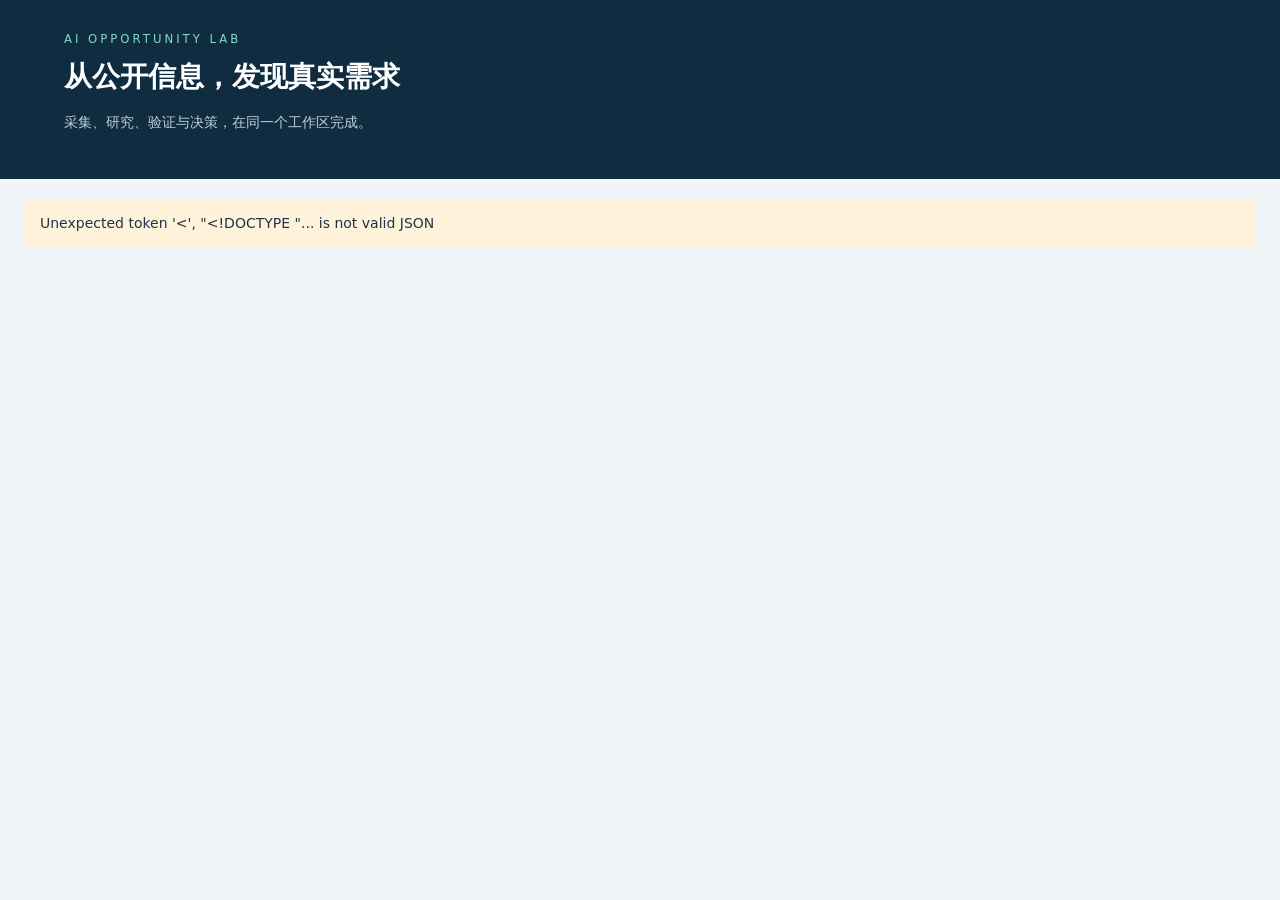
==== index.html @ 71e48bf8 "Add independent clustering stability evaluation" ====
<!doctype html>
<html lang="zh-CN"><head><meta charset="utf-8"><meta name="viewport" content="width=device-width,initial-scale=1"><meta name="robots" content="noindex,nofollow"><title>AI 机会研究台</title><link rel="stylesheet" href="/style.css"><script src="/ui.js?v=20261113-stability-1" defer></script></head>
<body><header><div><small>AI OPPORTUNITY LAB</small><h1>从公开信息，发现真实需求</h1><p>采集、研究、验证与决策，在同一个工作区完成。</p></div><div id="account"></div></header>
<main><p id="notice" role="status"></p>
<section id="login-panel" class="panel narrow" hidden><h2 id="login-title">登录研究台</h2><p id="login-help" class="hint"></p><form id="login-form"><label for="username">用户名</label><input id="username" autocomplete="username" pattern="[A-Za-z0-9_-]{3,32}" required placeholder="3–32 位英文、数字、下划线或横线"><label for="password">密码</label><input id="password" type="password" autocomplete="current-password" minlength="10" maxlength="128" required><button>登录 / 创建管理员</button></form></section>
<div id="workspace" hidden><nav class="steps"><span>01 多源采集</span><span>02 机会判别</span><span>03 语义聚类</span><span>04 价值排序</span><span>05 立项初稿</span></nav>
<div class="layout"><aside><section class="panel" id="create-panel"><h2>新建研究批次</h2><form id="batch-form"><label for="direction">需求方向</label><input id="direction" minlength="2" maxlength="120" required placeholder="企业办公自动化"><label for="query">公开渠道检索词</label><textarea id="query" minlength="2" maxlength="1300" required placeholder="AI meeting assistant&#10;document automation&#10;workflow automation"></textarea><p class="hint">每行一组检索词，最多8组，每组最多160字符；分组检索并去重。</p><fieldset><legend>数据来源</legend><label class="check"><input type="checkbox" name="source" value="github_issues" checked> GitHub 问题 / 功能需求正文</label><label class="check"><input type="checkbox" name="source" value="github"> GitHub 项目简介</label><label class="check"><input type="checkbox" name="source" value="stackoverflow" checked> Stack Overflow 问题正文</label><label class="check"><input type="checkbox" name="source" value="hackernews" checked> Hacker News 讨论 / 评论</label><label class="check"><input type="checkbox" name="source" value="superuser" checked> Super User 软件使用问答</label><label class="check"><input type="checkbox" name="source" value="workplace"> The Workplace 工作场景问答</label><label class="check"><input type="checkbox" name="source" value="n8n" disabled> n8n 官方社区（条款限制，已停用）</label><label class="check"><input type="checkbox" name="source" value="make" disabled> Make 官方社区（条款限制，已停用）</label><label class="check"><input type="checkbox" name="source" value="nodered"> Node-RED 官方论坛（近期帖子筛选）</label></fieldset><label for="limit">每来源每组检索词最多条数</label><select id="limit"><option value="10">10</option><option value="20">20</option><option value="50">50</option><option value="100" selected>100</option><option value="200">200</option><option value="500">500</option></select><label for="days">时间窗口</label><select id="days"><option value="30">30 天</option><option value="90">90 天</option><option value="365" selected>365 天</option><option value="730">两年</option></select><button>采集公开数据</button></form><p class="hint">GitHub 问题按发布时间筛选，项目简介按最近代码更新筛选，问答站按问题发布时间筛选，Hacker News 按帖子或评论发布时间筛选（外链文章正文不采集）。Super User、The Workplace 与 Stack Overflow 同属 Stack Exchange 网络，共享接口限流。自动分页，遇到限流保留已采集页面并标记未完成；条数为上限，热度指标不跨平台直接相加。Node-RED 官方论坛最多扫描近期10页、补取30条单帖正文，并按关键词筛选后以样本阅读计数排序，不是全站历史搜索。官方社区中的用户陈述未经独立证实。</p></section>
<section class="panel"><h2>研究批次</h2><div id="batches"></div></section>
<details class="panel" id="admin-panel"><summary>模型与团队设置</summary><form id="key-form"><label for="provider">模型服务</label><select id="provider"><option value="deepseek">DeepSeek · 付费</option><option value="bigmodel">智谱 GLM-4-Flash-250414 · 官方免费模型</option></select><p class="hint">智谱需使用自己的智谱 API Key。免费仍有限流，以平台当前规则为准。分别选择服务保存密钥，两把密钥可同时保存在进程内存。最后保存的服务为主模型；勾选分析区的自动切换后，另一服务作为备用。</p><label for="key">所选服务的 API Key</label><input id="key" type="password" autocomplete="off" minlength="10" maxlength="300" required><button>保存到本地进程内存</button><p id="key-state" class="hint"></p></form><hr><form id="user-form"><h3>添加队友账号</h3><label for="new-user">用户名</label><input id="new-user" pattern="[A-Za-z0-9_-]{3,32}" required><label for="new-password">初始密码（至少10位）</label><input id="new-password" type="password" minlength="10" maxlength="128" autocomplete="new-password" required><label for="role">角色</label><select id="role"><option value="researcher">研究员：采集、分析、复核</option><option value="decision">决策者：查看、复核、导出</option></select><button>创建账号</button></form><p class="hint">三种角色共享本地项目数据。管理员额外管理密钥和账号。仅供本机使用，未配置公网部署安全措施。</p></details></aside>
<section><div class="panel"><h2 id="heading">研究工作区</h2><p id="summary" class="hint">选择批次查看数据与分析。</p><div id="errors" class="error"></div><div id="source-status"></div><div id="actions" class="toolbar"></div><div id="analysis-summary"></div>
<details id="analysis-panel" open hidden><summary>运行分析 / 继续未完成分析</summary><form id="analysis-form" class="grid-form"><label class="check full"><input id="fallback-enabled" type="checkbox">限流时自动切换备用模型（DeepSeek 按量收费，共用本批次预算）</label><label>候选证据复核模型<select id="verification-provider"><option value="none">不启用</option><option value="deepseek">DeepSeek · 候选逐条复核（付费）</option><option value="bigmodel">智谱 · 候选逐条复核</option></select></label><label>AI并发数<input id="concurrency" type="number" min="1" max="32" step="1" value="8" required></label><label>机会阈值<input id="threshold" type="number" min="0" max="1" step="0.05" value="0.7" required></label><label>多源权重<input id="coverage-weight" type="number" min="0.01" max="1" step="0.01" value="0.6" required></label><label>规模权重<input id="scale-weight" type="number" min="0.01" max="1" step="0.01" value="0.4" required></label><label>批次预算保护值（元）<input id="budget" type="number" min="0.1" max="100" step="0.1" value="5" required></label><p class="hint full">点击后将本批次已清洗的公开文本发送给当前选择的模型服务。智谱指定模型按官方免费政策使用；DeepSeek 按用量收费。Key 不会随导出文件保存。预算按高峰参考价保守估计，非供应商硬限额；最终以账单为准。长文本自动分段并汇总，调用次数和等待时间会增加；已完成分段可续用。支持1–32路；新批次默认8路，实际吞吐受账户限额影响。不同记录并行，单条长文分段按序处理；失败后暂停新请求，已发出的请求仍可能完成并计费。置信度为模型自评分，需要验证。</p><button class="full">开始 / 继续分析</button></form></details></div>
<div class="tabs" role="tablist"><button data-tab="records" class="selected">采集记录</button><button data-tab="themes">机会主题</button><button data-tab="review">人工复核（可选）</button><button data-tab="evaluation">实验评价</button></div>
<section class="panel tab-content" id="records"></section><section class="panel tab-content" id="themes" hidden></section>
<section class="panel tab-content" id="review" hidden><h2>独立人工标注</h2><p class="hint">先阅读原始证据再标注。该处不展示模型判断；标注用于评价，不会覆盖模型原始结果。不同账号意见冲突的样本暂不计入准确率。</p><form id="review-form"><label for="review-record">待核验记录</label><select id="review-record"></select><div id="review-content" class="quote"></div><label for="review-label">是否构成机会</label><select id="review-label"><option value="1">1 · 有真实需求、AI核心、可落地</option><option value="0">0 · 不构成机会或证据不足</option></select><label for="review-reason">判断依据</label><textarea id="review-reason" minlength="2" maxlength="1000" required></textarea><button>保存我的标注</button></form><hr><h3>聚类成对评价</h3><p class="hint">从机会记录中选择两条，根据痛点和目标用户判断是否应属于同一主题。应同时覆盖相似与不同的记录对。</p><form id="pair-form"><label for="left-record">记录一</label><select id="left-record"></select><label for="right-record">记录二</label><select id="right-record"></select><div id="pair-content" class="quote"></div><label for="same-topic">是否属于同一主题</label><select id="same-topic"><option value="1">同一主题</option><option value="0">不同主题</option></select><button>保存成对评价</button></form></section>
<section class="panel tab-content" id="evaluation" hidden></section></section></div>
<footer>研究原型 · 原始资料独立备份 · 自动结果须人工验证 · 以真实证据和可复现实验支持结论</footer></div></main></body></html>
---- style.css ----
:root{font-family:system-ui,"Microsoft YaHei",sans-serif;color:#203447;background:#f1f5f8;font-size:14px}*{box-sizing:border-box}[hidden]{display:none!important}body{margin:0}header{background:#102c40;color:white;padding:30px 5%;display:flex;justify-content:space-between;gap:20px;align-items:center}header small{color:#83d8c4;letter-spacing:3px}header h1{font-size:28px;margin:12px 0}header p{color:#bfced8}main{max-width:1400px;margin:20px auto;padding:0 24px}.layout{display:grid;grid-template-columns:320px minmax(0,1fr);gap:24px}.panel{background:white;border:1px solid #dce5ec;border-radius:14px;padding:23px;margin-bottom:20px}.narrow{max-width:480px;margin:40px auto}h2{font-size:20px;margin:0 0 16px}h3{font-size:16px}p{line-height:1.8}label{display:block;margin:14px 0 7px;font-weight:600}input,select,textarea{width:100%;padding:11px;border:1px solid #b8c9d5;border-radius:7px;font:inherit;background:white}textarea{min-height:100px}.check{display:flex;align-items:center;gap:9px;font-weight:400}.check input{width:auto}fieldset{border:1px solid #dce5ec;border-radius:8px;margin:16px 0}button,.link{display:inline-block;border:0;border-radius:7px;background:#147d69;color:white;font:inherit;padding:11px 16px;cursor:pointer;text-decoration:none}button:disabled{opacity:.45;cursor:wait}form>button{margin-top:18px;width:100%}.hint,.meta{color:#627688;font-size:13px;line-height:1.8}.error{color:#ad3434;white-space:pre-wrap}.toolbar,.steps,.tabs{display:flex;flex-wrap:wrap;gap:10px;margin-bottom:20px}.steps span{padding:9px 13px;border-radius:20px;background:#dceee9;color:#1a6756}.toolbar{margin-top:16px}.tabs button{background:#e0e8ef;color:#3c5367}.tabs button.selected{background:#173d52;color:white}.batch{display:block;width:100%;background:#f5f8fb;color:#233d50;text-align:left;border:1px solid #dbe5ed;margin:9px 0}.batch.active{border-color:#147d69;background:#e6f4ef}article{border-top:1px solid #e1e8ee;padding:18px 0}article:first-child{border-top:0}article h3{margin:0 0 8px}article p{overflow-wrap:anywhere}a{color:#087562}details{margin-top:12px}summary{cursor:pointer;font-weight:600}pre{white-space:pre-wrap;overflow-wrap:anywhere;font-family:inherit;line-height:1.7}.quote{padding:16px;background:#f5f8fa;border-left:3px solid #a7c9c0;white-space:pre-wrap;overflow-wrap:anywhere;max-height:360px;overflow:auto}.grid-form{display:grid;grid-template-columns:1fr 1fr;gap:10px 20px}.full{grid-column:1/-1}.cards{display:grid;grid-template-columns:repeat(3,1fr);gap:12px;margin:20px 0}.stat{background:#eff6f4;padding:16px;border-radius:10px}.stat strong{display:block;font-size:25px;color:#126c59}.badge{display:inline-block;background:#edf2f6;border-radius:12px;padding:4px 10px;font-size:12px;margin:4px}.positive{background:#ddf0e8;color:#086047}.bar{height:8px;background:#e5eee9;border-radius:6px;margin:12px 0}.bar i{height:100%;display:block;background:#2d927b;border-radius:6px}.empty{padding:35px 10px;color:#667c8c;text-align:center}table{width:100%;border-collapse:collapse}td,th{text-align:left;padding:10px;border-bottom:1px solid #e2e8ee}hr{border:0;border-top:1px solid #e2e8ee;margin:24px 0}footer{color:#6a7e8d;font-size:12px;padding-bottom:25px}#notice:empty{display:none}#notice{background:#fff2da;padding:12px 16px;border-radius:8px;white-space:pre-wrap}#account{min-width:150px}#account button{background:#35596c;margin-top:10px}@media(max-width:850px){.layout{grid-template-columns:1fr}header{padding:22px;align-items:flex-start}header h1{font-size:23px}main{padding:0 14px}.grid-form{grid-template-columns:1fr}.cards{grid-template-columns:1fr 1fr}.panel{padding:18px}}
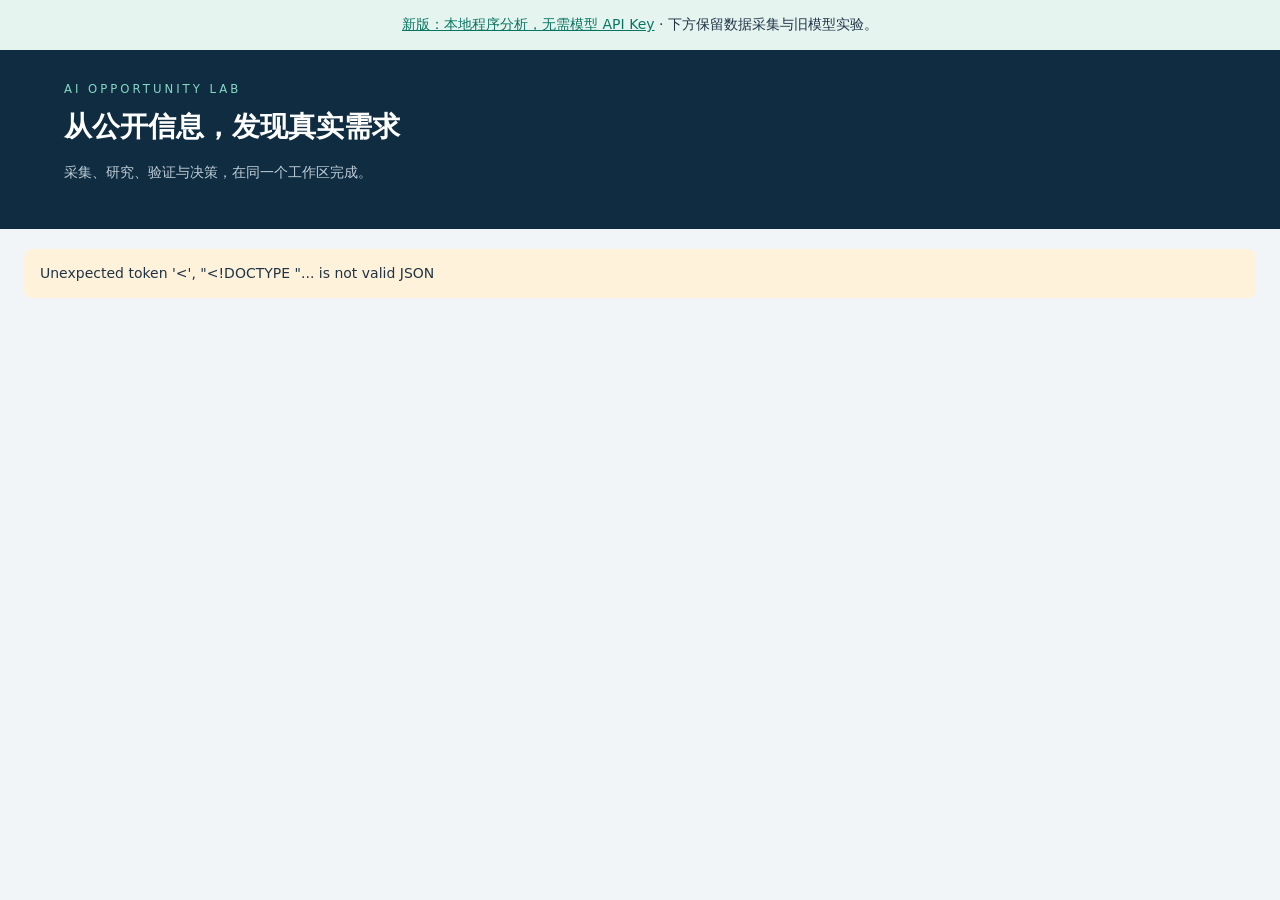
==== commit 48e7510b: "Add offline analysis pipeline and reviewed public source adapters" ====
--- a/index.html
+++ b/index.html
@@ -1,14 +1,14 @@
 <!doctype html>
-<html lang="zh-CN"><head><meta charset="utf-8"><meta name="viewport" content="width=device-width,initial-scale=1"><meta name="robots" content="noindex,nofollow"><title>AI 机会研究台</title><link rel="stylesheet" href="/style.css"><script src="/ui.js?v=20261113-stability-1" defer></script></head>
-<body><header><div><small>AI OPPORTUNITY LAB</small><h1>从公开信息，发现真实需求</h1><p>采集、研究、验证与决策，在同一个工作区完成。</p></div><div id="account"></div></header>
+<html lang="zh-CN"><head><meta charset="utf-8"><meta name="viewport" content="width=device-width,initial-scale=1"><meta name="robots" content="noindex,nofollow"><title>AI 机会研究台</title><link rel="stylesheet" href="/style.css"><script src="/ui.js?v=20261114-local-1" defer></script></head>
+<body><div style="padding:16px;background:#e5f4ef;text-align:center"><a href="/local">新版：本地程序分析，无需模型 API Key</a> · 下方保留数据采集与旧模型实验。</div><header><div><small>AI OPPORTUNITY LAB</small><h1>从公开信息，发现真实需求</h1><p>采集、研究、验证与决策，在同一个工作区完成。</p></div><div id="account"></div></header>
 <main><p id="notice" role="status"></p>
 <section id="login-panel" class="panel narrow" hidden><h2 id="login-title">登录研究台</h2><p id="login-help" class="hint"></p><form id="login-form"><label for="username">用户名</label><input id="username" autocomplete="username" pattern="[A-Za-z0-9_-]{3,32}" required placeholder="3–32 位英文、数字、下划线或横线"><label for="password">密码</label><input id="password" type="password" autocomplete="current-password" minlength="10" maxlength="128" required><button>登录 / 创建管理员</button></form></section>
 <div id="workspace" hidden><nav class="steps"><span>01 多源采集</span><span>02 机会判别</span><span>03 语义聚类</span><span>04 价值排序</span><span>05 立项初稿</span></nav>
-<div class="layout"><aside><section class="panel" id="create-panel"><h2>新建研究批次</h2><form id="batch-form"><label for="direction">需求方向</label><input id="direction" minlength="2" maxlength="120" required placeholder="企业办公自动化"><label for="query">公开渠道检索词</label><textarea id="query" minlength="2" maxlength="1300" required placeholder="AI meeting assistant&#10;document automation&#10;workflow automation"></textarea><p class="hint">每行一组检索词，最多8组，每组最多160字符；分组检索并去重。</p><fieldset><legend>数据来源</legend><label class="check"><input type="checkbox" name="source" value="github_issues" checked> GitHub 问题 / 功能需求正文</label><label class="check"><input type="checkbox" name="source" value="github"> GitHub 项目简介</label><label class="check"><input type="checkbox" name="source" value="stackoverflow" checked> Stack Overflow 问题正文</label><label class="check"><input type="checkbox" name="source" value="hackernews" checked> Hacker News 讨论 / 评论</label><label class="check"><input type="checkbox" name="source" value="superuser" checked> Super User 软件使用问答</label><label class="check"><input type="checkbox" name="source" value="workplace"> The Workplace 工作场景问答</label><label class="check"><input type="checkbox" name="source" value="n8n" disabled> n8n 官方社区（条款限制，已停用）</label><label class="check"><input type="checkbox" name="source" value="make" disabled> Make 官方社区（条款限制，已停用）</label><label class="check"><input type="checkbox" name="source" value="nodered"> Node-RED 官方论坛（近期帖子筛选）</label></fieldset><label for="limit">每来源每组检索词最多条数</label><select id="limit"><option value="10">10</option><option value="20">20</option><option value="50">50</option><option value="100" selected>100</option><option value="200">200</option><option value="500">500</option></select><label for="days">时间窗口</label><select id="days"><option value="30">30 天</option><option value="90">90 天</option><option value="365" selected>365 天</option><option value="730">两年</option></select><button>采集公开数据</button></form><p class="hint">GitHub 问题按发布时间筛选，项目简介按最近代码更新筛选，问答站按问题发布时间筛选，Hacker News 按帖子或评论发布时间筛选（外链文章正文不采集）。Super User、The Workplace 与 Stack Overflow 同属 Stack Exchange 网络，共享接口限流。自动分页，遇到限流保留已采集页面并标记未完成；条数为上限，热度指标不跨平台直接相加。Node-RED 官方论坛最多扫描近期10页、补取30条单帖正文，并按关键词筛选后以样本阅读计数排序，不是全站历史搜索。官方社区中的用户陈述未经独立证实。</p></section>
+<div class="layout"><aside><section class="panel" id="create-panel"><h2>新建研究批次</h2><form id="batch-form"><label for="direction">需求方向</label><input id="direction" minlength="2" maxlength="120" required placeholder="企业办公自动化"><label for="query">公开渠道检索词</label><textarea id="query" minlength="2" maxlength="1300" required placeholder="AI meeting assistant&#10;document automation&#10;workflow automation"></textarea><p class="hint">每行一组检索词，最多8组，每组最多160字符；分组检索并去重。</p><fieldset><legend>数据来源</legend><label class="check"><input type="checkbox" name="source" value="github_issues" checked> GitHub 问题 / 功能需求正文</label><label class="check"><input type="checkbox" name="source" value="github"> GitHub 项目简介</label><label class="check"><input type="checkbox" name="source" value="stackoverflow" checked> Stack Overflow 问题正文</label><label class="check"><input type="checkbox" name="source" value="hackernews" checked> Hacker News 讨论 / 评论</label><label class="check"><input type="checkbox" name="source" value="superuser" checked> Super User 软件使用问答</label><label class="check"><input type="checkbox" name="source" value="workplace"> The Workplace 工作场景问答</label><label class="check"><input type="checkbox" name="source" value="n8n" disabled> n8n 官方社区（条款限制，已停用）</label><label class="check"><input type="checkbox" name="source" value="make" disabled> Make 官方社区（条款限制，已停用）</label><label class="check"><input type="checkbox" name="source" value="nodered"> Node-RED 官方论坛（近期帖子筛选）</label><label class="check"><input type="checkbox" name="source" value="v2ex"> V2EX 最新公开主题（附件参考来源）</label><label class="check"><input type="checkbox" name="source" value="arxiv"> arXiv 当日 AI 论文摘要（技术背景）</label></fieldset><label for="limit">每来源每组检索词最多条数（订阅源受当日内容限制）</label><select id="limit"><option value="10">10</option><option value="20">20</option><option value="50">50</option><option value="100" selected>100</option><option value="200">200</option><option value="500">500</option></select><label for="days">时间窗口</label><select id="days"><option value="30">30 天</option><option value="90">90 天</option><option value="365" selected>365 天</option><option value="730">两年</option></select><button>采集公开数据</button></form><p class="hint">GitHub 问题按发布时间筛选，项目简介按最近代码更新筛选，问答站按问题发布时间筛选，Hacker News 按帖子或评论发布时间筛选（外链文章正文不采集）。Super User、The Workplace 与 Stack Overflow 同属 Stack Exchange 网络，共享接口限流。自动分页，遇到限流保留已采集页面并标记未完成；条数为上限，热度指标不跨平台直接相加。Node-RED 官方论坛最多扫描近期10页、补取30条单帖正文，并按关键词筛选后以样本阅读计数排序，不是全站历史搜索。官方社区中的用户陈述未经独立证实。V2EX 只筛选最新接口当前返回的公开主题；arXiv 只筛选当日 cs.AI 订阅摘要，周末可能为空，论文不单独作为真实需求证据。订阅源不支持历史全站搜索。图片、视频、音频和PDF暂不自动转录。</p></section>
 <section class="panel"><h2>研究批次</h2><div id="batches"></div></section>
 <details class="panel" id="admin-panel"><summary>模型与团队设置</summary><form id="key-form"><label for="provider">模型服务</label><select id="provider"><option value="deepseek">DeepSeek · 付费</option><option value="bigmodel">智谱 GLM-4-Flash-250414 · 官方免费模型</option></select><p class="hint">智谱需使用自己的智谱 API Key。免费仍有限流，以平台当前规则为准。分别选择服务保存密钥，两把密钥可同时保存在进程内存。最后保存的服务为主模型；勾选分析区的自动切换后，另一服务作为备用。</p><label for="key">所选服务的 API Key</label><input id="key" type="password" autocomplete="off" minlength="10" maxlength="300" required><button>保存到本地进程内存</button><p id="key-state" class="hint"></p></form><hr><form id="user-form"><h3>添加队友账号</h3><label for="new-user">用户名</label><input id="new-user" pattern="[A-Za-z0-9_-]{3,32}" required><label for="new-password">初始密码（至少10位）</label><input id="new-password" type="password" minlength="10" maxlength="128" autocomplete="new-password" required><label for="role">角色</label><select id="role"><option value="researcher">研究员：采集、分析、复核</option><option value="decision">决策者：查看、复核、导出</option></select><button>创建账号</button></form><p class="hint">三种角色共享本地项目数据。管理员额外管理密钥和账号。仅供本机使用，未配置公网部署安全措施。</p></details></aside>
 <section><div class="panel"><h2 id="heading">研究工作区</h2><p id="summary" class="hint">选择批次查看数据与分析。</p><div id="errors" class="error"></div><div id="source-status"></div><div id="actions" class="toolbar"></div><div id="analysis-summary"></div>
-<details id="analysis-panel" open hidden><summary>运行分析 / 继续未完成分析</summary><form id="analysis-form" class="grid-form"><label class="check full"><input id="fallback-enabled" type="checkbox">限流时自动切换备用模型（DeepSeek 按量收费，共用本批次预算）</label><label>候选证据复核模型<select id="verification-provider"><option value="none">不启用</option><option value="deepseek">DeepSeek · 候选逐条复核（付费）</option><option value="bigmodel">智谱 · 候选逐条复核</option></select></label><label>AI并发数<input id="concurrency" type="number" min="1" max="32" step="1" value="8" required></label><label>机会阈值<input id="threshold" type="number" min="0" max="1" step="0.05" value="0.7" required></label><label>多源权重<input id="coverage-weight" type="number" min="0.01" max="1" step="0.01" value="0.6" required></label><label>规模权重<input id="scale-weight" type="number" min="0.01" max="1" step="0.01" value="0.4" required></label><label>批次预算保护值（元）<input id="budget" type="number" min="0.1" max="100" step="0.1" value="5" required></label><p class="hint full">点击后将本批次已清洗的公开文本发送给当前选择的模型服务。智谱指定模型按官方免费政策使用；DeepSeek 按用量收费。Key 不会随导出文件保存。预算按高峰参考价保守估计，非供应商硬限额；最终以账单为准。长文本自动分段并汇总，调用次数和等待时间会增加；已完成分段可续用。支持1–32路；新批次默认8路，实际吞吐受账户限额影响。不同记录并行，单条长文分段按序处理；失败后暂停新请求，已发出的请求仍可能完成并计费。置信度为模型自评分，需要验证。</p><button class="full">开始 / 继续分析</button></form></details></div>
+<details id="analysis-panel" hidden><summary>旧版大模型分析（历史对照）</summary><form id="analysis-form" class="grid-form"><label class="check full"><input id="fallback-enabled" type="checkbox">限流时自动切换备用模型（DeepSeek 按量收费，共用本批次预算）</label><label>候选证据复核模型<select id="verification-provider"><option value="none">不启用</option><option value="deepseek">DeepSeek · 候选逐条复核（付费）</option><option value="bigmodel">智谱 · 候选逐条复核</option></select></label><label>AI并发数<input id="concurrency" type="number" min="1" max="32" step="1" value="8" required></label><label>机会阈值<input id="threshold" type="number" min="0" max="1" step="0.05" value="0.7" required></label><label>多源权重<input id="coverage-weight" type="number" min="0.01" max="1" step="0.01" value="0.6" required></label><label>规模权重<input id="scale-weight" type="number" min="0.01" max="1" step="0.01" value="0.4" required></label><label>批次预算保护值（元）<input id="budget" type="number" min="0.1" max="100" step="0.1" value="5" required></label><p class="hint full">点击后将本批次已清洗的公开文本发送给当前选择的模型服务。智谱指定模型按官方免费政策使用；DeepSeek 按用量收费。Key 不会随导出文件保存。预算按高峰参考价保守估计，非供应商硬限额；最终以账单为准。长文本自动分段并汇总，调用次数和等待时间会增加；已完成分段可续用。支持1–32路；新批次默认8路，实际吞吐受账户限额影响。不同记录并行，单条长文分段按序处理；失败后暂停新请求，已发出的请求仍可能完成并计费。置信度为模型自评分，需要验证。</p><button class="full">开始 / 继续分析</button></form></details></div>
 <div class="tabs" role="tablist"><button data-tab="records" class="selected">采集记录</button><button data-tab="themes">机会主题</button><button data-tab="review">人工复核（可选）</button><button data-tab="evaluation">实验评价</button></div>
 <section class="panel tab-content" id="records"></section><section class="panel tab-content" id="themes" hidden></section>
 <section class="panel tab-content" id="review" hidden><h2>独立人工标注</h2><p class="hint">先阅读原始证据再标注。该处不展示模型判断；标注用于评价，不会覆盖模型原始结果。不同账号意见冲突的样本暂不计入准确率。</p><form id="review-form"><label for="review-record">待核验记录</label><select id="review-record"></select><div id="review-content" class="quote"></div><label for="review-label">是否构成机会</label><select id="review-label"><option value="1">1 · 有真实需求、AI核心、可落地</option><option value="0">0 · 不构成机会或证据不足</option></select><label for="review-reason">判断依据</label><textarea id="review-reason" minlength="2" maxlength="1000" required></textarea><button>保存我的标注</button></form><hr><h3>聚类成对评价</h3><p class="hint">从机会记录中选择两条，根据痛点和目标用户判断是否应属于同一主题。应同时覆盖相似与不同的记录对。</p><form id="pair-form"><label for="left-record">记录一</label><select id="left-record"></select><label for="right-record">记录二</label><select id="right-record"></select><div id="pair-content" class="quote"></div><label for="same-topic">是否属于同一主题</label><select id="same-topic"><option value="1">同一主题</option><option value="0">不同主题</option></select><button>保存成对评价</button></form></section>
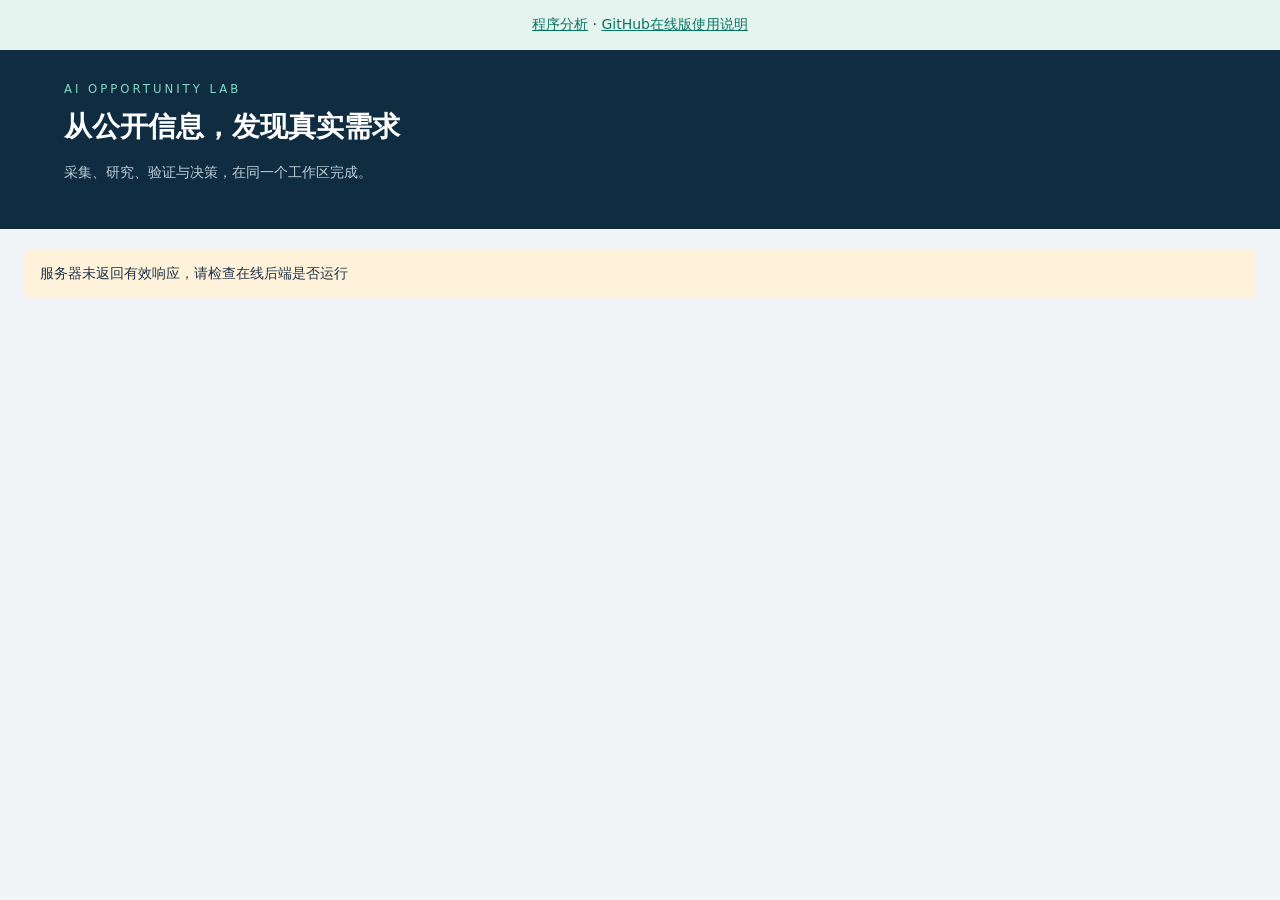
==== commit b1a6da9c: "Remove external model analysis UI and routes; document GitHub program-only workflow" ====
--- a/index.html
+++ b/index.html
@@ -1,16 +1,13 @@
 <!doctype html>
-<html lang="zh-CN"><head><meta charset="utf-8"><meta name="viewport" content="width=device-width,initial-scale=1"><meta name="robots" content="noindex,nofollow"><title>AI 机会研究台</title><link rel="stylesheet" href="/style.css"><script src="/ui.js?v=20261114-local-1" defer></script></head>
-<body><div style="padding:16px;background:#e5f4ef;text-align:center"><a href="/local">新版：本地程序分析，无需模型 API Key</a> · 下方保留数据采集与旧模型实验。</div><header><div><small>AI OPPORTUNITY LAB</small><h1>从公开信息，发现真实需求</h1><p>采集、研究、验证与决策，在同一个工作区完成。</p></div><div id="account"></div></header>
+<html lang="zh-CN"><head><meta charset="utf-8"><meta name="viewport" content="width=device-width,initial-scale=1"><meta name="robots" content="noindex,nofollow"><title>AI 机会研究台</title><link rel="stylesheet" href="/style.css"><script src="/ui.js?v=20261116-program-only" defer></script></head>
+<body><div style="padding:16px;background:#e5f4ef;text-align:center"><a href="/local">程序分析</a> · <a href="https://github.com/Drinkwater10086/opportunity-app/blob/main/USER_GUIDE.md">GitHub在线版使用说明</a></div><header><div><small>AI OPPORTUNITY LAB</small><h1>从公开信息，发现真实需求</h1><p>采集、研究、验证与决策，在同一个工作区完成。</p></div><div id="account"></div></header>
 <main><p id="notice" role="status"></p>
 <section id="login-panel" class="panel narrow" hidden><h2 id="login-title">登录研究台</h2><p id="login-help" class="hint"></p><form id="login-form"><label for="username">用户名</label><input id="username" autocomplete="username" pattern="[A-Za-z0-9_-]{3,32}" required placeholder="3–32 位英文、数字、下划线或横线"><label for="password">密码</label><input id="password" type="password" autocomplete="current-password" minlength="10" maxlength="128" required><button>登录 / 创建管理员</button></form></section>
 <div id="workspace" hidden><nav class="steps"><span>01 多源采集</span><span>02 机会判别</span><span>03 语义聚类</span><span>04 价值排序</span><span>05 立项初稿</span></nav>
 <div class="layout"><aside><section class="panel" id="create-panel"><h2>新建研究批次</h2><form id="batch-form"><label for="direction">需求方向</label><input id="direction" minlength="2" maxlength="120" required placeholder="企业办公自动化"><label for="query">公开渠道检索词</label><textarea id="query" minlength="2" maxlength="1300" required placeholder="AI meeting assistant&#10;document automation&#10;workflow automation"></textarea><p class="hint">每行一组检索词，最多8组，每组最多160字符；分组检索并去重。</p><fieldset><legend>数据来源</legend><label class="check"><input type="checkbox" name="source" value="github_issues" checked> GitHub 问题 / 功能需求正文</label><label class="check"><input type="checkbox" name="source" value="github"> GitHub 项目简介</label><label class="check"><input type="checkbox" name="source" value="stackoverflow" checked> Stack Overflow 问题正文</label><label class="check"><input type="checkbox" name="source" value="hackernews" checked> Hacker News 讨论 / 评论</label><label class="check"><input type="checkbox" name="source" value="superuser" checked> Super User 软件使用问答</label><label class="check"><input type="checkbox" name="source" value="workplace"> The Workplace 工作场景问答</label><label class="check"><input type="checkbox" name="source" value="n8n" disabled> n8n 官方社区（条款限制，已停用）</label><label class="check"><input type="checkbox" name="source" value="make" disabled> Make 官方社区（条款限制，已停用）</label><label class="check"><input type="checkbox" name="source" value="nodered"> Node-RED 官方论坛（近期帖子筛选）</label><label class="check"><input type="checkbox" name="source" value="v2ex"> V2EX 最新公开主题（附件参考来源）</label><label class="check"><input type="checkbox" name="source" value="arxiv"> arXiv 当日 AI 论文摘要（技术背景）</label></fieldset><label for="limit">每来源每组检索词最多条数（订阅源受当日内容限制）</label><select id="limit"><option value="10">10</option><option value="20">20</option><option value="50">50</option><option value="100" selected>100</option><option value="200">200</option><option value="500">500</option></select><label for="days">时间窗口</label><select id="days"><option value="30">30 天</option><option value="90">90 天</option><option value="365" selected>365 天</option><option value="730">两年</option></select><button>采集公开数据</button></form><p class="hint">GitHub 问题按发布时间筛选，项目简介按最近代码更新筛选，问答站按问题发布时间筛选，Hacker News 按帖子或评论发布时间筛选（外链文章正文不采集）。Super User、The Workplace 与 Stack Overflow 同属 Stack Exchange 网络，共享接口限流。自动分页，遇到限流保留已采集页面并标记未完成；条数为上限，热度指标不跨平台直接相加。Node-RED 官方论坛最多扫描近期10页、补取30条单帖正文，并按关键词筛选后以样本阅读计数排序，不是全站历史搜索。官方社区中的用户陈述未经独立证实。V2EX 只筛选最新接口当前返回的公开主题；arXiv 只筛选当日 cs.AI 订阅摘要，周末可能为空，论文不单独作为真实需求证据。订阅源不支持历史全站搜索。图片、视频、音频和PDF暂不自动转录。</p></section>
 <section class="panel"><h2>研究批次</h2><div id="batches"></div></section>
-<details class="panel" id="admin-panel"><summary>模型与团队设置</summary><form id="key-form"><label for="provider">模型服务</label><select id="provider"><option value="deepseek">DeepSeek · 付费</option><option value="bigmodel">智谱 GLM-4-Flash-250414 · 官方免费模型</option></select><p class="hint">智谱需使用自己的智谱 API Key。免费仍有限流，以平台当前规则为准。分别选择服务保存密钥，两把密钥可同时保存在进程内存。最后保存的服务为主模型；勾选分析区的自动切换后，另一服务作为备用。</p><label for="key">所选服务的 API Key</label><input id="key" type="password" autocomplete="off" minlength="10" maxlength="300" required><button>保存到本地进程内存</button><p id="key-state" class="hint"></p></form><hr><form id="user-form"><h3>添加队友账号</h3><label for="new-user">用户名</label><input id="new-user" pattern="[A-Za-z0-9_-]{3,32}" required><label for="new-password">初始密码（至少10位）</label><input id="new-password" type="password" minlength="10" maxlength="128" autocomplete="new-password" required><label for="role">角色</label><select id="role"><option value="researcher">研究员：采集、分析、复核</option><option value="decision">决策者：查看、复核、导出</option></select><button>创建账号</button></form><p class="hint">三种角色共享本地项目数据。管理员额外管理密钥和账号。仅供本机使用，未配置公网部署安全措施。</p></details></aside>
-<section><div class="panel"><h2 id="heading">研究工作区</h2><p id="summary" class="hint">选择批次查看数据与分析。</p><div id="errors" class="error"></div><div id="source-status"></div><div id="actions" class="toolbar"></div><div id="analysis-summary"></div>
-<details id="analysis-panel" hidden><summary>旧版大模型分析（历史对照）</summary><form id="analysis-form" class="grid-form"><label class="check full"><input id="fallback-enabled" type="checkbox">限流时自动切换备用模型（DeepSeek 按量收费，共用本批次预算）</label><label>候选证据复核模型<select id="verification-provider"><option value="none">不启用</option><option value="deepseek">DeepSeek · 候选逐条复核（付费）</option><option value="bigmodel">智谱 · 候选逐条复核</option></select></label><label>AI并发数<input id="concurrency" type="number" min="1" max="32" step="1" value="8" required></label><label>机会阈值<input id="threshold" type="number" min="0" max="1" step="0.05" value="0.7" required></label><label>多源权重<input id="coverage-weight" type="number" min="0.01" max="1" step="0.01" value="0.6" required></label><label>规模权重<input id="scale-weight" type="number" min="0.01" max="1" step="0.01" value="0.4" required></label><label>批次预算保护值（元）<input id="budget" type="number" min="0.1" max="100" step="0.1" value="5" required></label><p class="hint full">点击后将本批次已清洗的公开文本发送给当前选择的模型服务。智谱指定模型按官方免费政策使用；DeepSeek 按用量收费。Key 不会随导出文件保存。预算按高峰参考价保守估计，非供应商硬限额；最终以账单为准。长文本自动分段并汇总，调用次数和等待时间会增加；已完成分段可续用。支持1–32路；新批次默认8路，实际吞吐受账户限额影响。不同记录并行，单条长文分段按序处理；失败后暂停新请求，已发出的请求仍可能完成并计费。置信度为模型自评分，需要验证。</p><button class="full">开始 / 继续分析</button></form></details></div>
-<div class="tabs" role="tablist"><button data-tab="records" class="selected">采集记录</button><button data-tab="themes">机会主题</button><button data-tab="review">人工复核（可选）</button><button data-tab="evaluation">实验评价</button></div>
-<section class="panel tab-content" id="records"></section><section class="panel tab-content" id="themes" hidden></section>
-<section class="panel tab-content" id="review" hidden><h2>独立人工标注</h2><p class="hint">先阅读原始证据再标注。该处不展示模型判断；标注用于评价，不会覆盖模型原始结果。不同账号意见冲突的样本暂不计入准确率。</p><form id="review-form"><label for="review-record">待核验记录</label><select id="review-record"></select><div id="review-content" class="quote"></div><label for="review-label">是否构成机会</label><select id="review-label"><option value="1">1 · 有真实需求、AI核心、可落地</option><option value="0">0 · 不构成机会或证据不足</option></select><label for="review-reason">判断依据</label><textarea id="review-reason" minlength="2" maxlength="1000" required></textarea><button>保存我的标注</button></form><hr><h3>聚类成对评价</h3><p class="hint">从机会记录中选择两条，根据痛点和目标用户判断是否应属于同一主题。应同时覆盖相似与不同的记录对。</p><form id="pair-form"><label for="left-record">记录一</label><select id="left-record"></select><label for="right-record">记录二</label><select id="right-record"></select><div id="pair-content" class="quote"></div><label for="same-topic">是否属于同一主题</label><select id="same-topic"><option value="1">同一主题</option><option value="0">不同主题</option></select><button>保存成对评价</button></form></section>
-<section class="panel tab-content" id="evaluation" hidden></section></section></div>
+<details class="panel" id="admin-panel"><summary>团队账号设置</summary><form id="user-form"><h3>添加队友账号</h3><label for="new-user">用户名</label><input id="new-user" pattern="[A-Za-z0-9_-]{3,32}" required><label for="new-password">初始密码（至少10位）</label><input id="new-password" type="password" minlength="10" maxlength="128" autocomplete="new-password" required><label for="role">角色</label><select id="role"><option value="researcher">研究员：采集、分析、复核</option><option value="decision">决策者：查看、复核、导出</option></select><button>创建账号</button></form><p class="hint">管理员管理团队账号；研究员负责采集和程序分析，决策者查看与编辑策划。</p></details></aside>
+<section><div class="panel"><h2 id="heading">研究工作区</h2><p id="summary" class="hint">选择批次查看数据与分析。</p><div id="errors" class="error"></div><div id="source-status"></div><div id="actions" class="toolbar"></div>
+</div>
+<section class="panel" id="records"></section></section></div>
 <footer>研究原型 · 原始资料独立备份 · 自动结果须人工验证 · 以真实证据和可复现实验支持结论</footer></div></main></body></html>
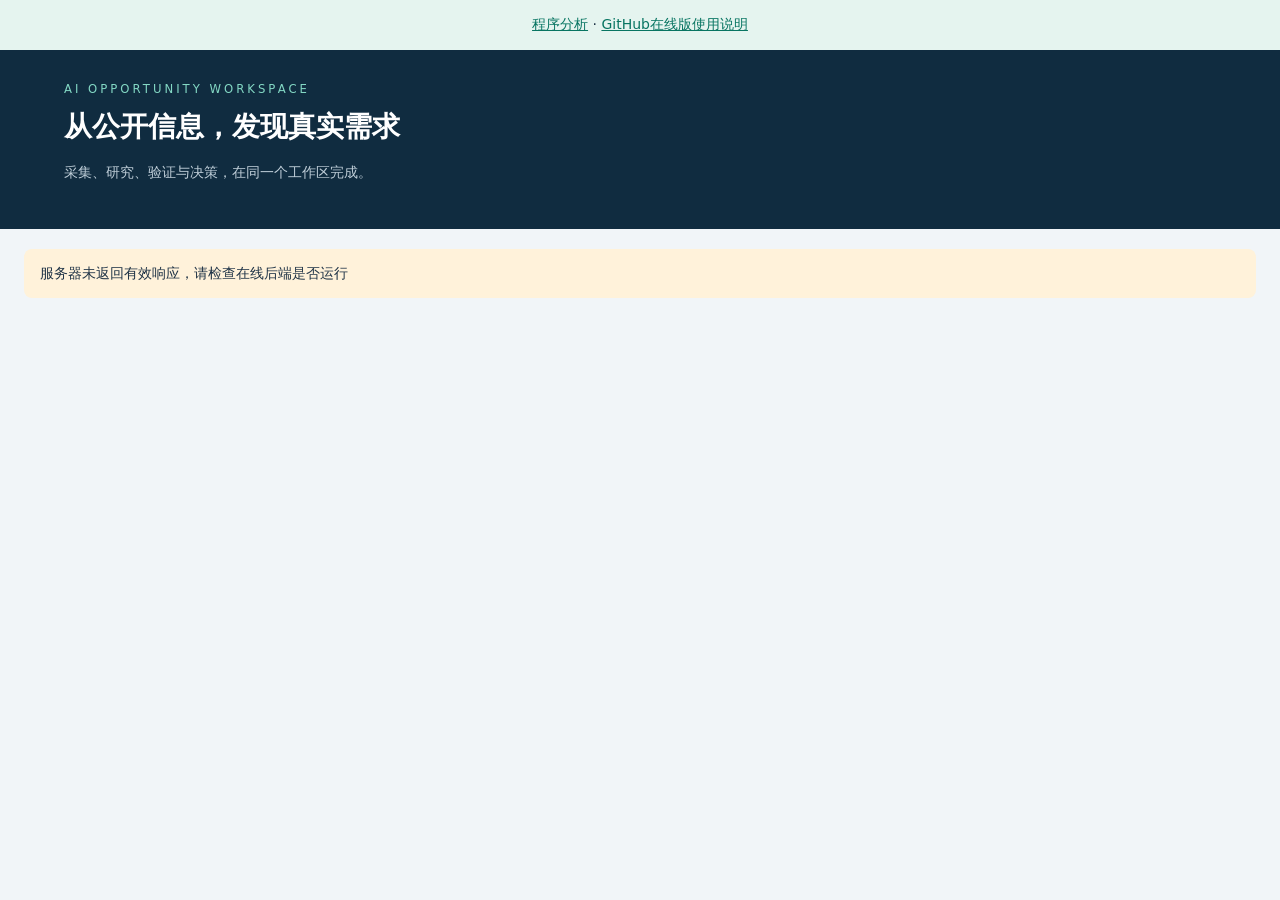
==== commit 3c71844c: "Polish product workflow and remove retired provider analysis code" ====
--- a/index.html
+++ b/index.html
@@ -1,13 +1,13 @@
 <!doctype html>
-<html lang="zh-CN"><head><meta charset="utf-8"><meta name="viewport" content="width=device-width,initial-scale=1"><meta name="robots" content="noindex,nofollow"><title>AI 机会研究台</title><link rel="stylesheet" href="/style.css"><script src="/ui.js?v=20261116-program-only" defer></script></head>
-<body><div style="padding:16px;background:#e5f4ef;text-align:center"><a href="/local">程序分析</a> · <a href="https://github.com/Drinkwater10086/opportunity-app/blob/main/USER_GUIDE.md">GitHub在线版使用说明</a></div><header><div><small>AI OPPORTUNITY LAB</small><h1>从公开信息，发现真实需求</h1><p>采集、研究、验证与决策，在同一个工作区完成。</p></div><div id="account"></div></header>
+<html lang="zh-CN"><head><meta charset="utf-8"><meta name="viewport" content="width=device-width,initial-scale=1"><meta name="robots" content="noindex,nofollow"><title>AI 机会研究台</title><link rel="stylesheet" href="/style.css"><script src="/ui.js?v=20261116-product-release" defer></script></head>
+<body><div style="padding:16px;background:#e5f4ef;text-align:center"><a href="/local">程序分析</a> · <a href="https://github.com/Drinkwater10086/opportunity-app/blob/main/USER_GUIDE.md">GitHub在线版使用说明</a></div><header><div><small>AI OPPORTUNITY WORKSPACE</small><h1>从公开信息，发现真实需求</h1><p>采集、研究、验证与决策，在同一个工作区完成。</p></div><div id="account"></div></header>
 <main><p id="notice" role="status"></p>
 <section id="login-panel" class="panel narrow" hidden><h2 id="login-title">登录研究台</h2><p id="login-help" class="hint"></p><form id="login-form"><label for="username">用户名</label><input id="username" autocomplete="username" pattern="[A-Za-z0-9_-]{3,32}" required placeholder="3–32 位英文、数字、下划线或横线"><label for="password">密码</label><input id="password" type="password" autocomplete="current-password" minlength="10" maxlength="128" required><button>登录 / 创建管理员</button></form></section>
 <div id="workspace" hidden><nav class="steps"><span>01 多源采集</span><span>02 机会判别</span><span>03 语义聚类</span><span>04 价值排序</span><span>05 立项初稿</span></nav>
-<div class="layout"><aside><section class="panel" id="create-panel"><h2>新建研究批次</h2><form id="batch-form"><label for="direction">需求方向</label><input id="direction" minlength="2" maxlength="120" required placeholder="企业办公自动化"><label for="query">公开渠道检索词</label><textarea id="query" minlength="2" maxlength="1300" required placeholder="AI meeting assistant&#10;document automation&#10;workflow automation"></textarea><p class="hint">每行一组检索词，最多8组，每组最多160字符；分组检索并去重。</p><fieldset><legend>数据来源</legend><label class="check"><input type="checkbox" name="source" value="github_issues" checked> GitHub 问题 / 功能需求正文</label><label class="check"><input type="checkbox" name="source" value="github"> GitHub 项目简介</label><label class="check"><input type="checkbox" name="source" value="stackoverflow" checked> Stack Overflow 问题正文</label><label class="check"><input type="checkbox" name="source" value="hackernews" checked> Hacker News 讨论 / 评论</label><label class="check"><input type="checkbox" name="source" value="superuser" checked> Super User 软件使用问答</label><label class="check"><input type="checkbox" name="source" value="workplace"> The Workplace 工作场景问答</label><label class="check"><input type="checkbox" name="source" value="n8n" disabled> n8n 官方社区（条款限制，已停用）</label><label class="check"><input type="checkbox" name="source" value="make" disabled> Make 官方社区（条款限制，已停用）</label><label class="check"><input type="checkbox" name="source" value="nodered"> Node-RED 官方论坛（近期帖子筛选）</label><label class="check"><input type="checkbox" name="source" value="v2ex"> V2EX 最新公开主题（附件参考来源）</label><label class="check"><input type="checkbox" name="source" value="arxiv"> arXiv 当日 AI 论文摘要（技术背景）</label></fieldset><label for="limit">每来源每组检索词最多条数（订阅源受当日内容限制）</label><select id="limit"><option value="10">10</option><option value="20">20</option><option value="50">50</option><option value="100" selected>100</option><option value="200">200</option><option value="500">500</option></select><label for="days">时间窗口</label><select id="days"><option value="30">30 天</option><option value="90">90 天</option><option value="365" selected>365 天</option><option value="730">两年</option></select><button>采集公开数据</button></form><p class="hint">GitHub 问题按发布时间筛选，项目简介按最近代码更新筛选，问答站按问题发布时间筛选，Hacker News 按帖子或评论发布时间筛选（外链文章正文不采集）。Super User、The Workplace 与 Stack Overflow 同属 Stack Exchange 网络，共享接口限流。自动分页，遇到限流保留已采集页面并标记未完成；条数为上限，热度指标不跨平台直接相加。Node-RED 官方论坛最多扫描近期10页、补取30条单帖正文，并按关键词筛选后以样本阅读计数排序，不是全站历史搜索。官方社区中的用户陈述未经独立证实。V2EX 只筛选最新接口当前返回的公开主题；arXiv 只筛选当日 cs.AI 订阅摘要，周末可能为空，论文不单独作为真实需求证据。订阅源不支持历史全站搜索。图片、视频、音频和PDF暂不自动转录。</p></section>
-<section class="panel"><h2>研究批次</h2><div id="batches"></div></section>
+<div class="layout"><aside><section class="panel" id="create-panel"><h2>新建采集批次</h2><form id="batch-form"><label for="direction">需求方向</label><input id="direction" minlength="2" maxlength="120" required placeholder="企业办公自动化"><label for="query">公开渠道检索词</label><textarea id="query" minlength="2" maxlength="1300" required placeholder="AI meeting assistant&#10;document automation&#10;workflow automation"></textarea><p class="hint">每行一组检索词，最多8组，每组最多160字符；分组检索并去重。</p><fieldset><legend>数据来源</legend><label class="check"><input type="checkbox" name="source" value="github_issues" checked> GitHub 问题 / 功能需求正文</label><label class="check"><input type="checkbox" name="source" value="github"> GitHub 项目简介</label><label class="check"><input type="checkbox" name="source" value="stackoverflow" checked> Stack Overflow 问题正文</label><label class="check"><input type="checkbox" name="source" value="hackernews" checked> Hacker News 讨论 / 评论</label><label class="check"><input type="checkbox" name="source" value="superuser" checked> Super User 软件使用问答</label><label class="check"><input type="checkbox" name="source" value="workplace"> The Workplace 工作场景问答</label><label class="check"><input type="checkbox" name="source" value="n8n" disabled> n8n 官方社区（条款限制，已停用）</label><label class="check"><input type="checkbox" name="source" value="make" disabled> Make 官方社区（条款限制，已停用）</label><label class="check"><input type="checkbox" name="source" value="nodered"> Node-RED 官方论坛（近期帖子筛选）</label><label class="check"><input type="checkbox" name="source" value="v2ex"> V2EX 最新公开主题（附件参考来源）</label><label class="check"><input type="checkbox" name="source" value="arxiv"> arXiv 当日 AI 论文摘要（技术背景）</label><label class="check"><input type="checkbox" name="source" value="ithome"> IT之家（附件来源；官方RSS摘要）</label><label class="check"><input type="checkbox" name="source" value="kaggle"> Kaggle（附件来源；公开数据集目录，技术资源）</label><label class="check"><input type="checkbox" name="source" value="producthunt"> Product Hunt（附件来源；官方产品搜索，技术资源）</label><label class="check"><input type="checkbox" name="source" value="infoq"> InfoQ 中国（附件来源；官方RSS标题/摘要）</label><label class="check"><input type="checkbox" name="source" value="qbitai"> 量子位（附件来源；官方RSS摘要）</label></fieldset><label for="limit">每来源每组采集上限（1–500条）</label><input id="limit" type="number" min="1" max="500" step="1" value="100" list="limit-options" required><datalist id="limit-options"><option value="10"><option value="20"><option value="50"><option value="100"><option value="200"><option value="500"></datalist><p id="limit-summary" class="hint" aria-live="polite"></p><label for="days">时间窗口</label><select id="days"><option value="30">30 天</option><option value="90">90 天</option><option value="365" selected>365 天</option><option value="730">两年</option></select><button>采集公开数据</button></form><details><summary>查看来源范围与采集规则</summary><p class="hint">GitHub 问题按发布时间筛选，项目简介按最近代码更新筛选，问答站按问题发布时间筛选，Hacker News 按帖子或评论发布时间筛选（外链文章正文不采集）。Super User、The Workplace 与 Stack Overflow 同属 Stack Exchange 网络，共享接口限流。自动分页，遇到限流保留已采集页面并标记未完成；条数为上限，热度指标不跨平台直接相加。Node-RED 官方论坛最多扫描近期10页、补取30条单帖正文，并按关键词筛选后以样本阅读计数排序，不是全站历史搜索。V2EX 只筛选最新接口当前返回的公开主题；arXiv 只筛选当日 cs.AI 订阅摘要，周末可能为空，论文不单独作为真实需求证据。订阅源不支持历史全站搜索。Product Hunt只查产品名称和标语，每组最多8项、最多近365天，不取评论或账户资料。图片、视频、音频和PDF暂不自动转录。</p></details></section>
+<details class="panel"><summary>赛事附件来源接入状态（20个平台）</summary><div id="source-catalog"></div></details><p class="hint">IT之家仅官方RSS摘要；Kaggle仅公开目录元数据，每组最多3页，按更新时间过滤；不下载数据文件，不作为用户需求。</p><section class="panel"><h2>研究批次</h2><div id="batches"></div></section>
 <details class="panel" id="admin-panel"><summary>团队账号设置</summary><form id="user-form"><h3>添加队友账号</h3><label for="new-user">用户名</label><input id="new-user" pattern="[A-Za-z0-9_-]{3,32}" required><label for="new-password">初始密码（至少10位）</label><input id="new-password" type="password" minlength="10" maxlength="128" autocomplete="new-password" required><label for="role">角色</label><select id="role"><option value="researcher">研究员：采集、分析、复核</option><option value="decision">决策者：查看、复核、导出</option></select><button>创建账号</button></form><p class="hint">管理员管理团队账号；研究员负责采集和程序分析，决策者查看与编辑策划。</p></details></aside>
 <section><div class="panel"><h2 id="heading">研究工作区</h2><p id="summary" class="hint">选择批次查看数据与分析。</p><div id="errors" class="error"></div><div id="source-status"></div><div id="actions" class="toolbar"></div>
 </div>
 <section class="panel" id="records"></section></section></div>
-<footer>研究原型 · 原始资料独立备份 · 自动结果须人工验证 · 以真实证据和可复现实验支持结论</footer></div></main></body></html>
+<footer>多源数据采集 · 全流程溯源 · 团队协作 · 结果导出</footer></div></main></body></html>
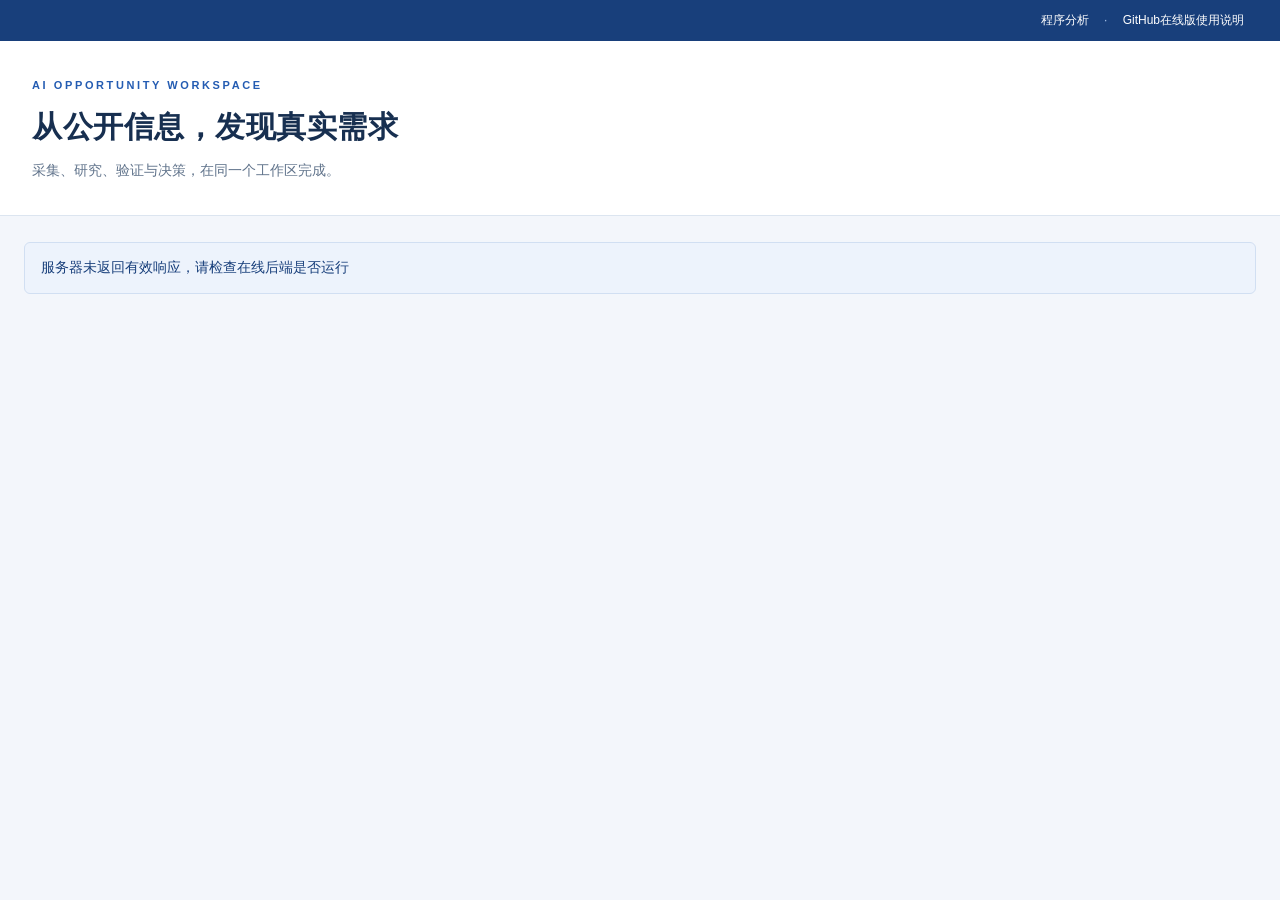
==== commit 9d3584a0: "Restyle workspace with blue and white academic theme" ====
--- a/index.html
+++ b/index.html
@@ -1,6 +1,6 @@
 <!doctype html>
-<html lang="zh-CN"><head><meta charset="utf-8"><meta name="viewport" content="width=device-width,initial-scale=1"><meta name="robots" content="noindex,nofollow"><title>AI 机会研究台</title><link rel="stylesheet" href="/style.css"><script src="/ui.js?v=20261116-product-release" defer></script></head>
-<body><div style="padding:16px;background:#e5f4ef;text-align:center"><a href="/local">程序分析</a> · <a href="https://github.com/Drinkwater10086/opportunity-app/blob/main/USER_GUIDE.md">GitHub在线版使用说明</a></div><header><div><small>AI OPPORTUNITY WORKSPACE</small><h1>从公开信息，发现真实需求</h1><p>采集、研究、验证与决策，在同一个工作区完成。</p></div><div id="account"></div></header>
+<html lang="zh-CN"><head><meta charset="utf-8"><meta name="viewport" content="width=device-width,initial-scale=1"><meta name="robots" content="noindex,nofollow"><title>AI 机会研究台</title><link rel="stylesheet" href="/style.css"><script src="/ui.js?v=20261116-collection-screening" defer></script></head>
+<body><div class="site-nav"><a href="/local">程序分析</a> · <a href="https://github.com/Drinkwater10086/opportunity-app/blob/main/USER_GUIDE.md">GitHub在线版使用说明</a></div><header><div><small>AI OPPORTUNITY WORKSPACE</small><h1>从公开信息，发现真实需求</h1><p>采集、研究、验证与决策，在同一个工作区完成。</p></div><div id="account"></div></header>
 <main><p id="notice" role="status"></p>
 <section id="login-panel" class="panel narrow" hidden><h2 id="login-title">登录研究台</h2><p id="login-help" class="hint"></p><form id="login-form"><label for="username">用户名</label><input id="username" autocomplete="username" pattern="[A-Za-z0-9_-]{3,32}" required placeholder="3–32 位英文、数字、下划线或横线"><label for="password">密码</label><input id="password" type="password" autocomplete="current-password" minlength="10" maxlength="128" required><button>登录 / 创建管理员</button></form></section>
 <div id="workspace" hidden><nav class="steps"><span>01 多源采集</span><span>02 机会判别</span><span>03 语义聚类</span><span>04 价值排序</span><span>05 立项初稿</span></nav>
--- a/style.css
+++ b/style.css
@@ -1 +1,136 @@
-:root{font-family:system-ui,"Microsoft YaHei",sans-serif;color:#203447;background:#f1f5f8;font-size:14px}*{box-sizing:border-box}[hidden]{display:none!important}body{margin:0}header{background:#102c40;color:white;padding:30px 5%;display:flex;justify-content:space-between;gap:20px;align-items:center}header small{color:#83d8c4;letter-spacing:3px}header h1{font-size:28px;margin:12px 0}header p{color:#bfced8}main{max-width:1400px;margin:20px auto;padding:0 24px}.layout{display:grid;grid-template-columns:320px minmax(0,1fr);gap:24px}.panel{background:white;border:1px solid #dce5ec;border-radius:14px;padding:23px;margin-bottom:20px}.narrow{max-width:480px;margin:40px auto}h2{font-size:20px;margin:0 0 16px}h3{font-size:16px}p{line-height:1.8}label{display:block;margin:14px 0 7px;font-weight:600}input,select,textarea{width:100%;padding:11px;border:1px solid #b8c9d5;border-radius:7px;font:inherit;background:white}textarea{min-height:100px}.check{display:flex;align-items:center;gap:9px;font-weight:400}.check input{width:auto}fieldset{border:1px solid #dce5ec;border-radius:8px;margin:16px 0}button,.link{display:inline-block;border:0;border-radius:7px;background:#147d69;color:white;font:inherit;padding:11px 16px;cursor:pointer;text-decoration:none}button:disabled{opacity:.45;cursor:wait}form>button{margin-top:18px;width:100%}.hint,.meta{color:#627688;font-size:13px;line-height:1.8}.error{color:#ad3434;white-space:pre-wrap}.toolbar,.steps,.tabs{display:flex;flex-wrap:wrap;gap:10px;margin-bottom:20px}.steps span{padding:9px 13px;border-radius:20px;background:#dceee9;color:#1a6756}.toolbar{margin-top:16px}.tabs button{background:#e0e8ef;color:#3c5367}.tabs button.selected{background:#173d52;color:white}.batch{display:block;width:100%;background:#f5f8fb;color:#233d50;text-align:left;border:1px solid #dbe5ed;margin:9px 0}.batch.active{border-color:#147d69;background:#e6f4ef}article{border-top:1px solid #e1e8ee;padding:18px 0}article:first-child{border-top:0}article h3{margin:0 0 8px}article p{overflow-wrap:anywhere}a{color:#087562}details{margin-top:12px}summary{cursor:pointer;font-weight:600}pre{white-space:pre-wrap;overflow-wrap:anywhere;font-family:inherit;line-height:1.7}.quote{padding:16px;background:#f5f8fa;border-left:3px solid #a7c9c0;white-space:pre-wrap;overflow-wrap:anywhere;max-height:360px;overflow:auto}.grid-form{display:grid;grid-template-columns:1fr 1fr;gap:10px 20px}.full{grid-column:1/-1}.cards{display:grid;grid-template-columns:repeat(3,1fr);gap:12px;margin:20px 0}.stat{background:#eff6f4;padding:16px;border-radius:10px}.stat strong{display:block;font-size:25px;color:#126c59}.badge{display:inline-block;background:#edf2f6;border-radius:12px;padding:4px 10px;font-size:12px;margin:4px}.positive{background:#ddf0e8;color:#086047}.bar{height:8px;background:#e5eee9;border-radius:6px;margin:12px 0}.bar i{height:100%;display:block;background:#2d927b;border-radius:6px}.empty{padding:35px 10px;color:#667c8c;text-align:center}table{width:100%;border-collapse:collapse}td,th{text-align:left;padding:10px;border-bottom:1px solid #e2e8ee}hr{border:0;border-top:1px solid #e2e8ee;margin:24px 0}footer{color:#6a7e8d;font-size:12px;padding-bottom:25px}#notice:empty{display:none}#notice{background:#fff2da;padding:12px 16px;border-radius:8px;white-space:pre-wrap}#account{min-width:150px}#account button{background:#35596c;margin-top:10px}@media(max-width:850px){.layout{grid-template-columns:1fr}header{padding:22px;align-items:flex-start}header h1{font-size:23px}main{padding:0 14px}.grid-form{grid-template-columns:1fr}.cards{grid-template-columns:1fr 1fr}.panel{padding:18px}}
+/* Academic workspace: presentation only. */
+:root {
+  font-family: -apple-system, BlinkMacSystemFont, "Segoe UI", "Microsoft YaHei", sans-serif;
+  font-size: 14px; color: #263b53; background: #f3f6fb;
+  --blue: #245cb2; --blue-dark: #183f7b; --ink: #172f50;
+  --muted: #60738b; --line: #dce5f0; --pale: #edf3fc;
+}
+* { box-sizing: border-box; }
+[hidden] { display: none !important; }
+body { margin: 0; line-height: 1.6; }
+a { color: var(--blue); text-underline-offset: 3px; }
+a:hover { color: var(--blue-dark); }
+header { background: #fff; color: var(--ink); padding: 32px max(32px, calc((100vw - 1352px) / 2)); display: flex; justify-content: space-between; gap: 24px; align-items: center; border-bottom: 1px solid var(--line); }
+header small { color: var(--blue); letter-spacing: 2.6px; font-size: 11px; font-weight: 700; }
+header h1 { font-size: 30px; line-height: 1.4; letter-spacing: .5px; margin: 10px 0; font-weight: 700; }
+header p { color: var(--muted); margin: 8px 0 0; }
+.site-nav { padding: 11px 24px; background: var(--blue-dark); color: #a8c4eb; text-align: right; font-size: 12px; }
+.site-nav a { color: #fff; text-decoration: none; margin: 0 12px; }
+.site-nav a:hover { text-decoration: underline; }
+main { max-width: 1400px; margin: 26px auto; padding: 0 24px; }
+.layout { display: grid; grid-template-columns: 350px minmax(0, 1fr); gap: 24px; align-items: start; }
+.layout > *, .grid-form > *, .cards > * { min-width: 0; }
+.panel { background: #fff; border: 1px solid var(--line); border-radius: 10px; padding: 26px; margin-bottom: 22px; box-shadow: 0 3px 12px #183f7b04; }
+.narrow { max-width: 480px; margin: 40px auto; }
+h2 { font-size: 19px; line-height: 1.5; margin: 0 0 18px; color: var(--ink); font-weight: 700; }
+.panel > h2 { border-bottom: 1px solid var(--line); padding-bottom: 14px; }
+h3 { font-size: 16px; line-height: 1.6; color: var(--ink); }
+p { line-height: 1.85; overflow-wrap: anywhere; }
+label { display: block; margin: 15px 0 7px; font-weight: 600; font-size: 13px; }
+input, select, textarea { width: 100%; min-width: 0; padding: 11px 12px; border: 1px solid #c6d3e4; border-radius: 6px; font: inherit; color: var(--ink); background: #fff; line-height: 1.5; transition: border-color .15s, box-shadow .15s; }
+input:hover, select:hover, textarea:hover { border-color: #8ba8cf; }
+input:focus, select:focus, textarea:focus { outline: none; border-color: var(--blue); box-shadow: 0 0 0 3px #245cb218; }
+input::placeholder, textarea::placeholder { color: #7c8b9f; font-weight: 400; }
+input[type=checkbox] { accent-color: var(--blue); flex-shrink: 0; width: 16px; height: 16px; }
+input:disabled { cursor: not-allowed; }
+textarea { min-height: 108px; resize: vertical; }
+.check { display: flex; align-items: flex-start; gap: 9px; font-weight: 400; line-height: 1.7; }
+.check input { margin-top: 4px; width: auto; }
+.check:has(input:disabled) { color: #7a8799; }
+fieldset { border: 1px solid var(--line); border-radius: 6px; margin: 20px 0; padding: 10px 14px 16px; }
+legend { color: var(--blue-dark); padding: 0 6px; font-weight: 600; font-size: 13px; }
+button, .link { display: inline-block; border: 1px solid transparent; border-radius: 6px; background: var(--blue); color: #fff; font: inherit; font-weight: 600; padding: 10px 16px; cursor: pointer; text-decoration: none; line-height: 1.5; text-align: center; transition: background .15s, border-color .15s; }
+button:hover, .link:hover { background: var(--blue-dark); color: #fff; }
+button:disabled { opacity: .45; cursor: not-allowed; }
+button:focus-visible, a:focus-visible, summary:focus-visible { outline: 3px solid #759fe1; outline-offset: 3px; }
+form > button { margin-top: 20px; width: 100%; padding: 12px 16px; }
+.hint, .meta { color: var(--muted); font-size: 12px; line-height: 1.85; }
+.error { color: #a53642; white-space: pre-wrap; }
+.toolbar, .steps, .tabs { display: flex; flex-wrap: wrap; align-items: center; gap: 10px; margin-bottom: 20px; }
+.steps { background: #fff; border: 1px solid var(--line); border-radius: 8px; padding: 8px; gap: 6px; }
+.steps span { flex: 1; text-align: center; padding: 10px 12px; border-radius: 4px; background: var(--pale); color: var(--blue-dark); font-weight: 600; font-size: 13px; white-space: nowrap; }
+.toolbar { margin-top: 18px; }
+.toolbar .link:not(:first-child), .toolbar button { color: var(--blue-dark); background: #f1f5fc; border-color: #d3e0f2; }
+.toolbar .link:not(:first-child):hover, .toolbar button:hover { background: #e3edfb; border-color: #9bb6df; }
+.tabs button { background: var(--pale); color: var(--blue-dark); }
+.tabs button.selected { background: var(--blue); color: #fff; }
+.batch { display: block; width: 100%; background: #f8fafd; color: var(--ink); text-align: left; border: 1px solid var(--line); margin: 9px 0; padding: 12px 14px; }
+.batch:hover { color: var(--ink); background: #edf3fc; border-color: #9bb6df; }
+.batch.active { border-color: #87aad9; background: #edf3fc; box-shadow: inset 3px 0 0 var(--blue); }
+.batch strong { font-size: 14px; }
+article { border-top: 1px solid var(--line); padding: 22px 0; }
+article:first-child { border-top: 0; }
+article h3 { margin: 0 0 8px; }
+article h3 a { text-decoration: none; }
+article h3 a:hover { text-decoration: underline; }
+details { margin-top: 14px; }
+summary { cursor: pointer; font-weight: 600; color: var(--blue-dark); line-height: 1.8; }
+summary::marker { color: #6b8fbd; font-size: .85em; }
+details[open] > summary { margin-bottom: 16px; }
+pre { white-space: pre-wrap; overflow-wrap: anywhere; font-family: inherit; line-height: 1.8; background: #f6f8fc; padding: 16px; border: 1px solid var(--line); border-radius: 6px; }
+.quote { padding: 16px; background: #f5f8fd; border-left: 3px solid #8baad3; white-space: pre-wrap; overflow-wrap: anywhere; max-height: 360px; overflow: auto; }
+.grid-form { display: grid; grid-template-columns: 1fr 1fr; gap: 10px 24px; }
+.grid-form label { margin: 6px 0; }
+.grid-form input, .grid-form select { margin-top: 7px; font-weight: 400; }
+.grid-form .check { align-items: center; }
+.grid-form .check input { margin-top: 0; }
+.full { grid-column: 1 / -1; }
+.cards { display: grid; grid-template-columns: repeat(3, 1fr); gap: 16px; margin: 24px 0; }
+.stat { background: #f1f5fc; padding: 20px 22px; border: 1px solid #dce7f6; border-top: 3px solid #7f9fc9; border-radius: 7px; color: var(--muted); }
+.stat strong { display: block; font-size: 32px; font-weight: 650; line-height: 1.4; color: var(--blue-dark); font-variant-numeric: tabular-nums; margin-bottom: 5px; }
+.badge { display: inline-block; background: #eef3fa; color: #455f80; border: 1px solid #e0e8f3; border-radius: 4px; padding: 4px 9px; font-size: 12px; margin: 4px 4px 4px 0; }
+.positive { background: #e6f2ed; color: #276548; border-color: #cce4d8; }
+.bar { height: 8px; background: #e7eef9; border-radius: 4px; margin: 12px 0; }
+.bar i { height: 100%; display: block; background: #4b79bc; border-radius: 4px; }
+.empty { padding: 35px 10px; color: var(--muted); text-align: center; }
+table { width: 100%; border-collapse: collapse; font-size: 13px; font-variant-numeric: tabular-nums; }
+td, th { text-align: left; padding: 12px; border-bottom: 1px solid var(--line); overflow-wrap: anywhere; }
+th { color: var(--blue-dark); background: #f1f5fc; font-weight: 600; }
+tbody tr:hover { background: #f8fafd; }
+hr { border: 0; border-top: 1px solid var(--line); margin: 28px 0; }
+footer { color: var(--muted); font-size: 12px; padding: 12px 0 28px; border-top: 1px solid var(--line); }
+#notice:empty, #errors:empty { display: none; }
+#notice { background: #edf3fc; color: var(--blue-dark); border: 1px solid #d1dff2; padding: 12px 16px; border-radius: 6px; white-space: pre-wrap; }
+#account { min-width: 150px; color: var(--muted); font-size: 12px; text-align: right; }
+#account button { background: #f0f4fa; color: var(--blue-dark); border-color: #d3dff0; margin-top: 10px; font-size: 12px; padding: 7px 14px; }
+.analysis-main { max-width: 1200px; margin: 0 auto; padding: 24px; }
+.analysis-main > header { padding: 14px 0 24px; background: transparent; border-bottom: 2px solid #d2dff1; }
+.analysis-main > header h1 { margin: 0; font-size: 28px; }
+.analysis-main > header a { border: 1px solid #c5d5eb; border-radius: 5px; padding: 8px 14px; font-size: 13px; text-decoration: none; background: #fff; white-space: nowrap; }
+.analysis-main > p { color: var(--muted); margin: 20px 0 24px; }
+#batch-info { font-size: 13px; color: var(--muted); }
+#run-form > details { background: #f7f9fd; border: 1px solid var(--line); border-radius: 6px; padding: 16px 18px; }
+#result > h2:not(:first-child) { margin-top: 30px; }
+#result > article { margin: 18px 0; border: 1px solid var(--line); border-left: 3px solid #91add3; border-radius: 6px; padding: 22px; }
+#result > details { border-top: 1px solid var(--line); padding-top: 16px; }
+@media (max-width: 1000px) { .layout { grid-template-columns: 300px minmax(0, 1fr); gap: 18px; } .panel { padding: 20px; } }
+@media (max-width: 850px) {
+  .layout { grid-template-columns: 1fr; }
+  header { padding: 24px; align-items: flex-start; }
+  header h1 { font-size: 24px; }
+  main { padding: 0 16px; }
+  .grid-form { grid-template-columns: 1fr; }
+  .panel { padding: 20px; }
+  .analysis-main { padding: 20px 16px; }
+  .steps span { flex: 1 1 130px; }
+  table { display: block; overflow-x: auto; }
+}
+@media (max-width: 520px) {
+  header { flex-direction: column; gap: 16px; }
+  .site-nav { text-align: center; padding: 9px 10px; }
+  .site-nav a { margin: 0 5px; }
+  #account { text-align: left; }
+  .analysis-main > header { flex-direction: row; align-items: center; gap: 8px; }
+  .analysis-main > header h1 { font-size: 23px; }
+  .analysis-main > header a { padding: 7px 9px; font-size: 12px; }
+  .cards { gap: 8px; }
+  .stat { padding: 13px 9px; }
+  .stat strong { font-size: 25px; }
+  .stat span { font-size: 12px; }
+  .panel { padding: 17px; }
+  #result > article { padding: 16px; }
+  #run-form > details { padding: 13px; }
+  .toolbar { gap: 8px; }
+  .toolbar button, .toolbar .link { padding: 9px 11px; font-size: 12px; }
+}
+@media (prefers-reduced-motion: reduce) { * { transition: none !important; } }
